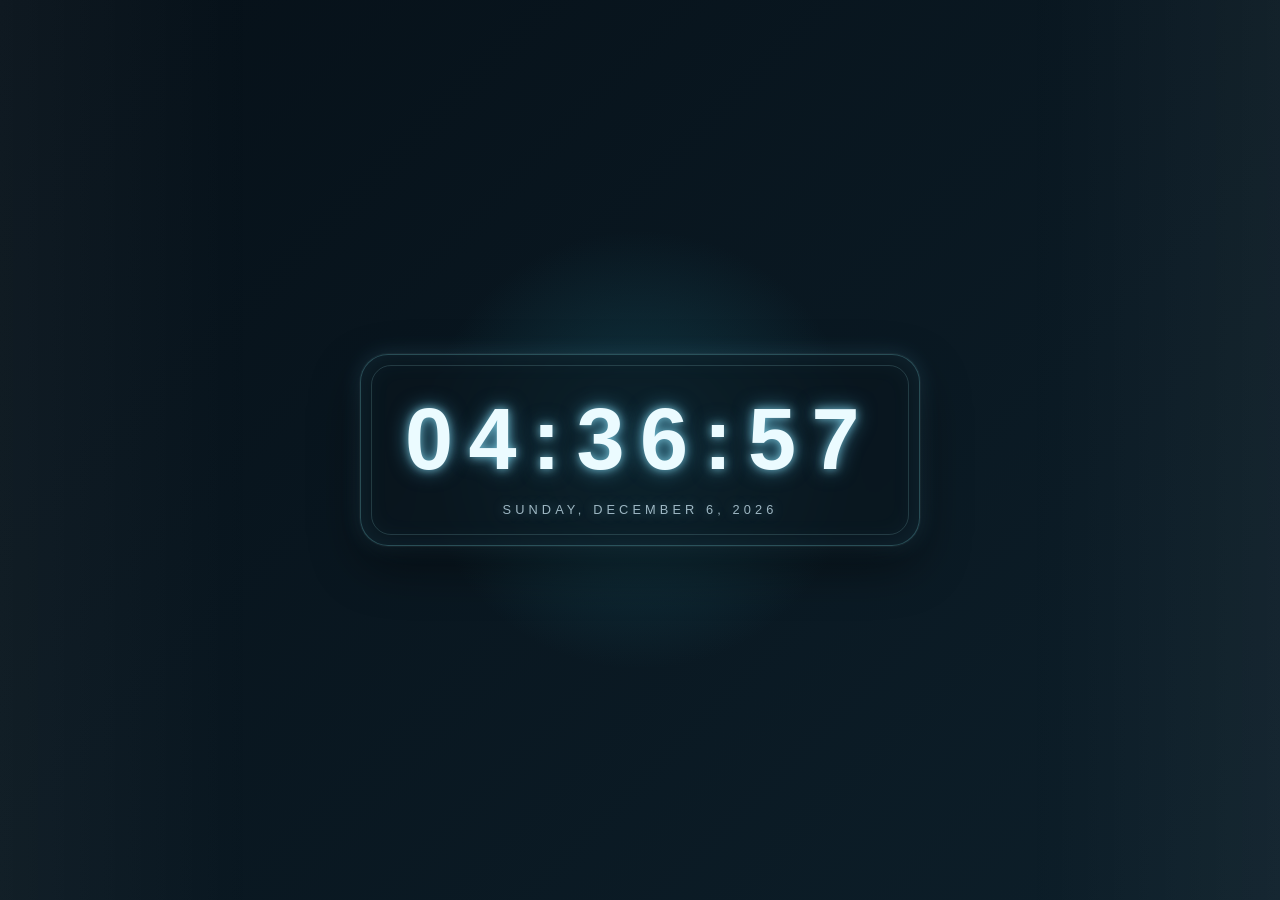
==== Clock/index.html @ 2df2501d "first commit" ====
<!DOCTYPE html>
<html lang="en">
    <head>
        <meta charset="UTF-8" />
        <meta http-equiv="X-UA-Compatible" content="IE=edge" />
        <meta name="viewport" content="width=device-width, initial-scale=1.0" />
        <title>Document</title>
    </head>
    <body>
        <div class="clock" aria-live="polite">
            <div class="time" id="time">00:00:00</div>
            <div class="date" id="date">Monday, January 1, 2024</div>
        </div>

        <script>
            const timeEl = document.getElementById('time');
            const dateEl = document.getElementById('date');

            function updateClock() {
                const now = new Date();

                timeEl.textContent = now.toLocaleTimeString('en-GB', {
                    hour12: false,
                    hour: '2-digit',
                    minute: '2-digit',
                    second: '2-digit'
                });

                dateEl.textContent = now.toLocaleDateString('en-US', {
                    weekday: 'long',
                    month: 'long',
                    day: 'numeric',
                    year: 'numeric'
                });
            }

            updateClock();
            setInterval(updateClock, 1000);
        </script>

        <style>
            :root {
                --bg-1: #061018;
                --bg-2: #0d1f2a;
                --panel: rgba(10, 22, 30, 0.65);
                --line: rgba(136, 244, 255, 0.25);
                --text: #ebfbff;
                --muted: rgba(214, 240, 252, 0.72);
            }

            * {
                box-sizing: border-box;
            }

            body {
                margin: 0;
                min-height: 100vh;
                display: grid;
                place-items: center;
                background:
                    radial-gradient(circle at center, rgba(26, 89, 104, 0.55), transparent 28%),
                    linear-gradient(135deg, var(--bg-1), var(--bg-2));
                color: var(--text);
                font-family: 'Segoe UI', Tahoma, Geneva, Verdana, sans-serif;
                overflow: hidden;
            }

            body::before {
                content: '';
                position: fixed;
                inset: 0;
                pointer-events: none;
                background: linear-gradient(
                    90deg,
                    rgba(255,255,255,0.04),
                    transparent 20%,
                    transparent 80%,
                    rgba(255,255,255,0.04)
                );
                transform: scaleY(1.2);
            }

            .clock {
                position: relative;
                width: min(90vw, 560px);
                padding: 2.2rem 2.5rem 1.8rem;
                border: 1px solid var(--line);
                border-radius: 28px;
                background: rgba(10, 22, 30, 0.65);
                backdrop-filter: blur(10px);
                box-shadow:
                    0 0 0 1px rgba(255,255,255,0.04),
                    0 20px 50px rgba(0, 0, 0, 0.45),
                    inset 0 0 30px rgba(120, 223, 255, 0.08),
                    0 0 22px rgba(115, 214, 255, 0.16);
                text-align: center;
            }

            .clock::before {
                content: '';
                position: absolute;
                inset: 10px;
                border: 1px solid rgba(182, 250, 255, 0.15);
                border-radius: 20px;
            }

            .time {
                position: relative;
                z-index: 1;
                font-size: clamp(2.6rem, 7vw, 5.4rem);
                font-weight: 600;
                letter-spacing: 0.18em;
                text-transform: uppercase;
                text-shadow:
                    0 0 10px rgba(147, 234, 255, 0.7),
                    0 0 20px rgba(103, 214, 255, 0.5);
            }

            .date {
                position: relative;
                z-index: 1;
                margin-top: 0.8rem;
                font-size: 0.8rem;
                letter-spacing: 0.32em;
                text-transform: uppercase;
                color: var(--muted);
                text-shadow: 0 0 12px rgba(151, 224, 255, 0.35);
            }

            @media (max-width: 600px) {
                .clock {
                    padding: 1.8rem 1.4rem 1.5rem;
                    border-radius: 22px;
                }

                .time {
                    letter-spacing: 0.12em;
                }

                .date {
                    letter-spacing: 0.16em;
                }
            }
        </style>
    </body>
</html>
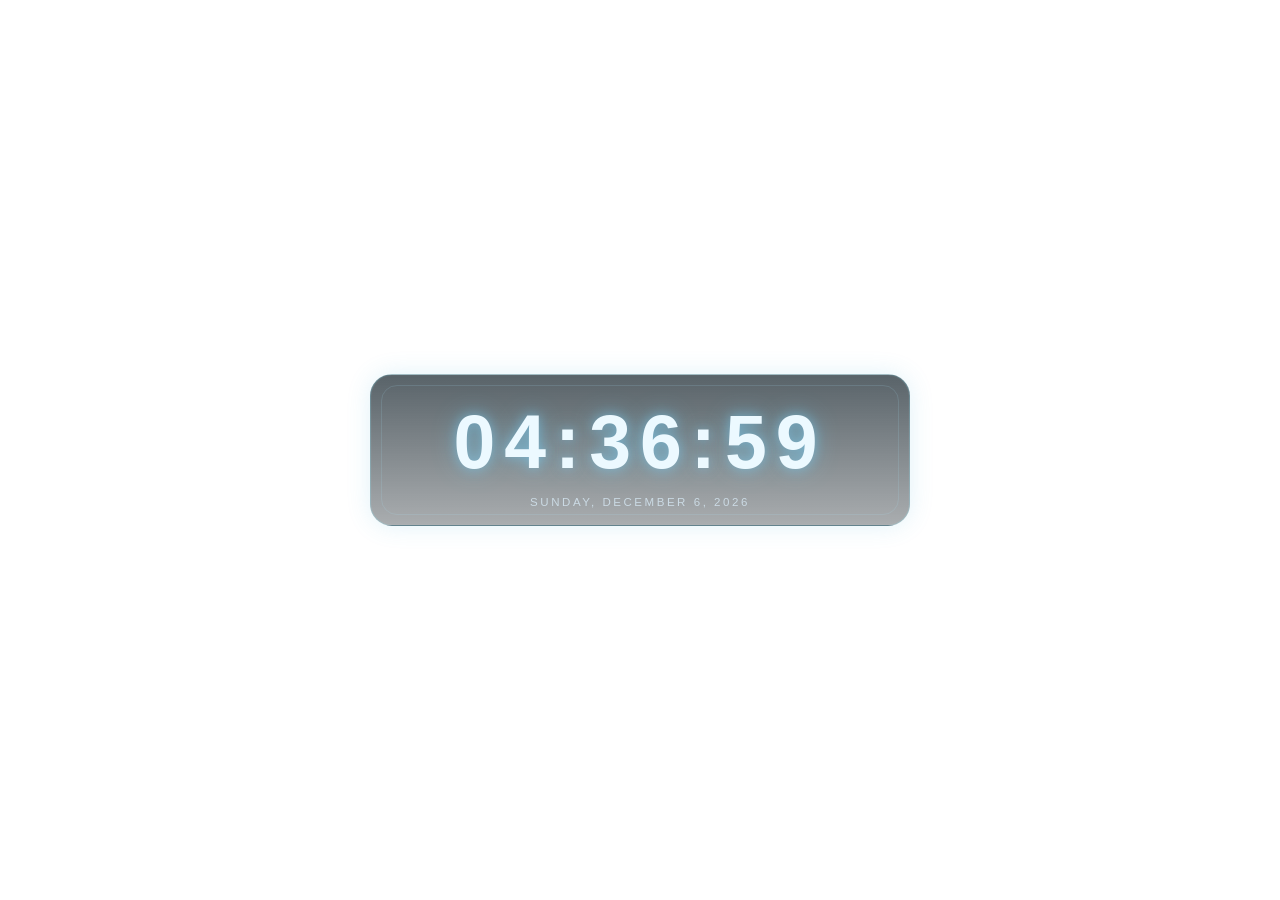
==== commit 0042bab0: "Update all widgets and add RRS, Weather" ====
--- a/Clock/index.html
+++ b/Clock/index.html
@@ -1,146 +1,175 @@
 <!DOCTYPE html>
 <html lang="en">
-    <head>
-        <meta charset="UTF-8" />
-        <meta http-equiv="X-UA-Compatible" content="IE=edge" />
-        <meta name="viewport" content="width=device-width, initial-scale=1.0" />
-        <title>Document</title>
-    </head>
-    <body>
-        <div class="clock" aria-live="polite">
-            <div class="time" id="time">00:00:00</div>
-            <div class="date" id="date">Monday, January 1, 2024</div>
-        </div>
+  <head>
+    <meta charset="UTF-8" />
+    <meta http-equiv="X-UA-Compatible" content="IE=edge" />
+    <meta name="viewport" content="width=device-width, initial-scale=1.0" />
+    <title>Clock Widget</title>
+    <style>
+      :root {
+        --bg-1: #020b10;
+        --bg-2: #0d1d2a;
+        --panel: rgba(9, 22, 31, 0.4);
+        --line: rgba(133, 234, 255, 0.24);
+        --text: #ecf9ff;
+        --muted: rgba(220, 240, 252, 0.72);
+        --glow: rgba(123, 213, 255, 0.48);
+      }
 
-        <script>
-            const timeEl = document.getElementById('time');
-            const dateEl = document.getElementById('date');
+      * {
+        box-sizing: border-box;
+      }
 
-            function updateClock() {
-                const now = new Date();
+      html,
+      body {
+        margin: 0;
+        width: 100%;
+        height: 100%;
+        background: transparent;
+        color: var(--text);
+        font-family: "Segoe UI", Tahoma, Geneva, Verdana, sans-serif;
+      }
 
-                timeEl.textContent = now.toLocaleTimeString('en-GB', {
-                    hour12: false,
-                    hour: '2-digit',
-                    minute: '2-digit',
-                    second: '2-digit'
-                });
+      body {
+        display: grid;
+        place-items: center;
+        overflow: hidden;
+      }
 
-                dateEl.textContent = now.toLocaleDateString('en-US', {
-                    weekday: 'long',
-                    month: 'long',
-                    day: 'numeric',
-                    year: 'numeric'
-                });
-            }
+      .clock {
+        position: relative;
+        width: min(100%, 540px);
+        padding: 1.5rem 1.75rem 1.1rem;
+        border: 1px solid var(--line);
+        border-radius: 22px;
+        background: linear-gradient(180deg, rgba(10, 25, 34, 0.68), rgba(5, 15, 22, 0.34));
+        box-shadow: inset 0 0 0 1px rgba(255, 255, 255, 0.02), 0 0 24px rgba(71, 175, 220, 0.16);
+        text-align: center;
+      }
 
-            updateClock();
-            setInterval(updateClock, 1000);
-        </script>
+      .clock::before {
+        content: "";
+        position: absolute;
+        inset: 10px;
+        border: 1px solid rgba(167, 235, 255, 0.14);
+        border-radius: 16px;
+        pointer-events: none;
+      }
 
-        <style>
-            :root {
-                --bg-1: #061018;
-                --bg-2: #0d1f2a;
-                --panel: rgba(10, 22, 30, 0.65);
-                --line: rgba(136, 244, 255, 0.25);
-                --text: #ebfbff;
-                --muted: rgba(214, 240, 252, 0.72);
-            }
+      .time,
+      .date {
+        position: relative;
+        z-index: 1;
+      }
 
-            * {
-                box-sizing: border-box;
-            }
+      .time {
+        font-size: clamp(2.3rem, 6vw, 4.7rem);
+        font-weight: 700;
+        letter-spacing: 0.12em;
+        text-transform: uppercase;
+        text-shadow: 0 0 12px var(--glow), 0 0 24px rgba(103, 214, 255, 0.4);
+      }
 
-            body {
-                margin: 0;
-                min-height: 100vh;
-                display: grid;
-                place-items: center;
-                background:
-                    radial-gradient(circle at center, rgba(26, 89, 104, 0.55), transparent 28%),
-                    linear-gradient(135deg, var(--bg-1), var(--bg-2));
-                color: var(--text);
-                font-family: 'Segoe UI', Tahoma, Geneva, Verdana, sans-serif;
-                overflow: hidden;
-            }
+      .date {
+        margin-top: 0.7rem;
+        font-size: 0.72rem;
+        letter-spacing: 0.22em;
+        text-transform: uppercase;
+        color: var(--muted);
+      }
 
-            body::before {
-                content: '';
-                position: fixed;
-                inset: 0;
-                pointer-events: none;
-                background: linear-gradient(
-                    90deg,
-                    rgba(255,255,255,0.04),
-                    transparent 20%,
-                    transparent 80%,
-                    rgba(255,255,255,0.04)
-                );
-                transform: scaleY(1.2);
-            }
+      @media (max-width: 420px) {
+        .clock {
+          padding: 1.2rem 1rem 0.9rem;
+          border-radius: 18px;
+        }
 
-            .clock {
-                position: relative;
-                width: min(90vw, 560px);
-                padding: 2.2rem 2.5rem 1.8rem;
-                border: 1px solid var(--line);
-                border-radius: 28px;
-                background: rgba(10, 22, 30, 0.65);
-                backdrop-filter: blur(10px);
-                box-shadow:
-                    0 0 0 1px rgba(255,255,255,0.04),
-                    0 20px 50px rgba(0, 0, 0, 0.45),
-                    inset 0 0 30px rgba(120, 223, 255, 0.08),
-                    0 0 22px rgba(115, 214, 255, 0.16);
-                text-align: center;
-            }
+        .time {
+          letter-spacing: 0.08em;
+        }
 
-            .clock::before {
-                content: '';
-                position: absolute;
-                inset: 10px;
-                border: 1px solid rgba(182, 250, 255, 0.15);
-                border-radius: 20px;
-            }
+        .date {
+          letter-spacing: 0.12em;
+        }
+      }
+    </style>
+  </head>
+  <body>
+    <div class="clock" aria-live="polite">
+      <div class="time" id="time">00:00:00</div>
+      <div class="date" id="date">Monday, January 1, 2024</div>
+    </div>
 
-            .time {
-                position: relative;
-                z-index: 1;
-                font-size: clamp(2.6rem, 7vw, 5.4rem);
-                font-weight: 600;
-                letter-spacing: 0.18em;
-                text-transform: uppercase;
-                text-shadow:
-                    0 0 10px rgba(147, 234, 255, 0.7),
-                    0 0 20px rgba(103, 214, 255, 0.5);
-            }
+    <script>
+      const timeEl = document.getElementById('time');
+      const dateEl = document.getElementById('date');
 
-            .date {
-                position: relative;
-                z-index: 1;
-                margin-top: 0.8rem;
-                font-size: 0.8rem;
-                letter-spacing: 0.32em;
-                text-transform: uppercase;
-                color: var(--muted);
-                text-shadow: 0 0 12px rgba(151, 224, 255, 0.35);
-            }
+      const defaultParams = {
+        hour12: false,
+        showSeconds: true,
+        showDate: true,
+        timezone: 'local'
+      };
 
-            @media (max-width: 600px) {
-                .clock {
-                    padding: 1.8rem 1.4rem 1.5rem;
-                    border-radius: 22px;
-                }
+      function getTimeFormatter(params) {
+        const hour12 = Boolean(params.hour12);
+        const showSeconds = Boolean(params.showSeconds);
 
-                .time {
-                    letter-spacing: 0.12em;
-                }
+        return new Intl.DateTimeFormat('en-US', {
+          hour: '2-digit',
+          minute: '2-digit',
+          second: showSeconds ? '2-digit' : undefined,
+          hour12,
+          timeZone: params.timezone && params.timezone !== 'local' ? params.timezone : undefined
+        });
+      }
 
-                .date {
-                    letter-spacing: 0.16em;
-                }
-            }
-        </style>
-    </body>
+      function getDateFormatter(params) {
+        return new Intl.DateTimeFormat('en-US', {
+          weekday: 'long',
+          month: 'long',
+          day: 'numeric',
+          year: 'numeric',
+          timeZone: params.timezone && params.timezone !== 'local' ? params.timezone : undefined
+        });
+      }
+
+      function updateClock(params) {
+        const now = new Date();
+        const timeFormatter = getTimeFormatter(params);
+        const dateFormatter = getDateFormatter(params);
+
+        timeEl.textContent = timeFormatter.format(now);
+
+        if (params.showDate !== false) {
+          dateEl.textContent = dateFormatter.format(now);
+        } else {
+          dateEl.textContent = '';
+        }
+      }
+
+      async function init() {
+        let params = { ...defaultParams };
+
+        if (window.mirror && typeof window.mirror.native?.getParams === 'function') {
+          try {
+            params = { ...defaultParams, ...(await window.mirror.native.getParams()) };
+          } catch (error) {
+            console.warn('Clock widget: failed to read params', error);
+          }
+        }
+
+        updateClock(params);
+        setInterval(() => updateClock(params), 1000);
+      }
+
+      init();
+
+      if (window.mirror && window.mirror.host) {
+        window.mirror.host.on('visibility', ({ visible }) => {
+          document.body.style.opacity = visible === false ? '0.5' : '1';
+        });
+      }
+    </script>
+  </body>
 </html>
